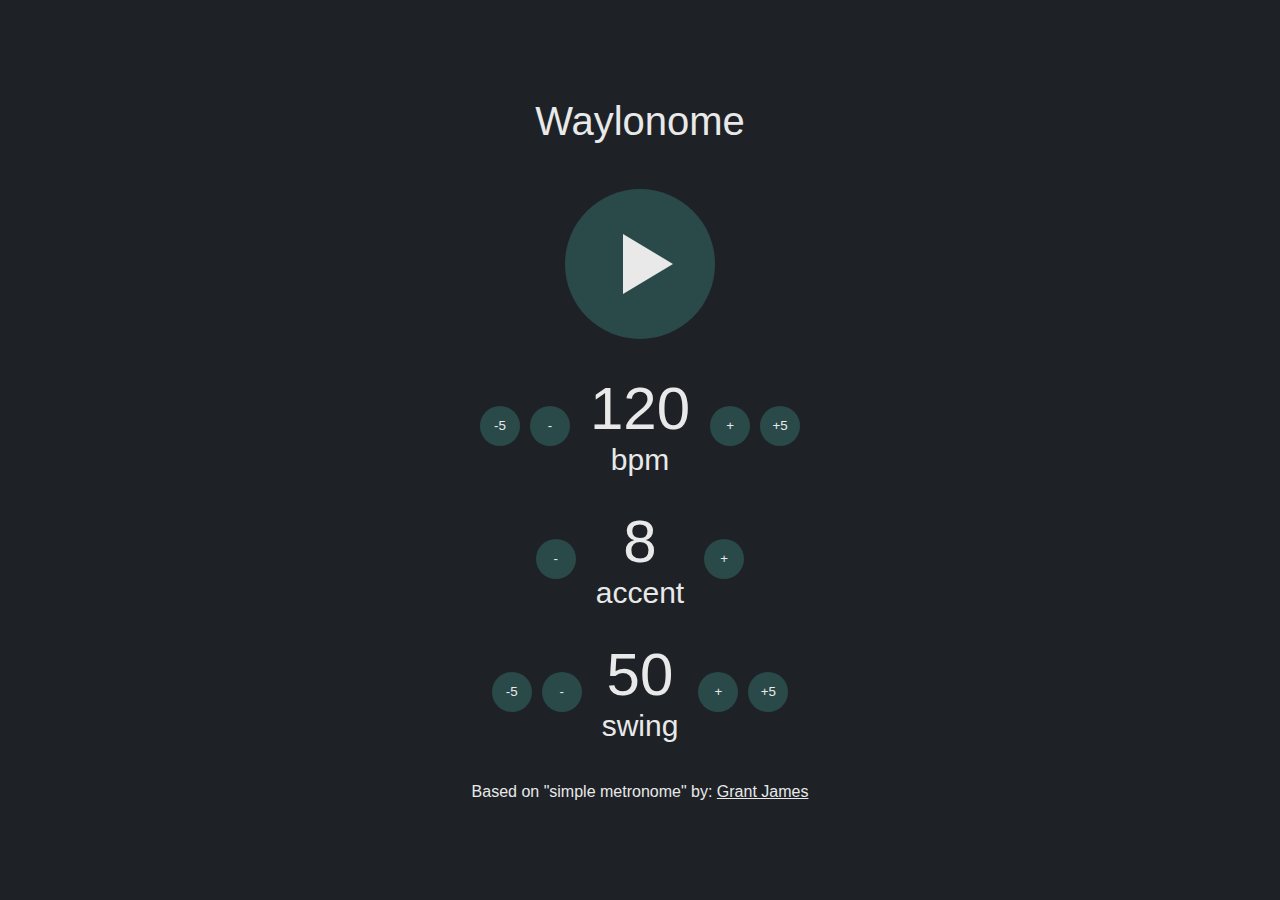
==== index.html @ cc4d43d1 "Add files via upload" ====
<!DOCTYPE html>
<html lang="en">
<head>
    <meta charset="UTF-8">
    <meta name="viewport" content="width=device-width, initial-scale=1.0">
    <title>Waylonome</title>
    <link rel="stylesheet" href="style.css">
</head>
<body>
    <div class="title">Waylonome</div>
    <button id="play-button" class="">
        <div id="play-pause-icon" class="play"></div>
    </button>

    <!-- TEMPO CONTROLS -->

    <div class="tempo-controls">
        <button class="tempo-change" data-change="-5">-5</button>
        <button class="tempo-change" data-change="-1">-</button>

        <div class="tempo-container">
            <div id="tempo">120</div>
            <div class="bpm">bpm</div>
        </div>

        <button class="tempo-change" data-change="+1">+</button>
        <button class="tempo-change" data-change="+5">+5</button>
    </div>

    <!--TIME SIG-->

        <div class="accent-controls">
        <button class="accent-change" data-change="-1">-</button>
        <div class="tempo-container">
            <div id="accent">4</div>
            <div class="bpm">accent</div>
        </div>
        <button class="accent-change" data-change="+1">+</button>
  
    </div>


    <!--SWING-->

            <div class="swing-controls">
        <button class="swing-change" data-change="-5">-5</button>
        <button class="swing-change" data-change="-1">-</button>

        <div class="tempo-container">
            <div id="swing">50</div>
            <div class="bpm">swing</div>
        </div>

        <button class="swing-change" data-change="+1">+</button>
        <button class="swing-change" data-change="+5">+5</button>
    </div>



    

    <div class="created-by">
        Based on "simple metronome" by: <a href="https://grantjam.es" target="_blank">Grant James</a>
    </div>

    <script src="metronome.js"></script>
    <script src="app.js"></script>
</body>
</html>
---- style.css ----
* {
    margin: 0; padding: 0;
}

html {
    height: 100%;
}

body {
    background-color: #1e2227;
    display: flex;
    align-items: center;
    justify-content: center;
    flex-flow: column;

    height: 100%;

    font-family: Arial, sans-serif;
    color: #e9e9e9;
}

#play-button {
    width: 150px;
    height: 150px;

    display: flex;
    align-items: center;
    justify-content: center;
    flex-flow: column;
}

.title {
    margin-bottom: 40px;
    font-size: 40px;
    text-align: center;
}

#tempo {
    font-size: 60px;
}


#accent {
    font-size: 60px;
    text-align: center;
}

#swing {
    font-size: 60px;
    text-align: center;
}


.bpm {
    font-size: 30px;
    text-align: center;
}

.tempo-controls {
    margin-top: 30px;

    display: flex;
    align-items: center;
    justify-content: center;
    flex-flow: row;
}

.accent-controls {
    margin-top: 30px;

    display: flex;
    align-items: center;
    justify-content: center;
    flex-flow: row;
}

.swing-controls {
    margin-top: 30px;

    display: flex;
    align-items: center;
    justify-content: center;
    flex-flow: row;
}
.tempo-container {
    margin: 0 15px;
}

button {
    padding: 6px;
    border: none;
    border-radius: 100%;
    width: 40px;
    height: 40px;
    margin: 5px;
    background-color: #2a4949;
    color: #e9e9e9;
    cursor: pointer;
}

button:focus {
    outline: none;
}

.created-by {
    margin-top: 40px;
}

a {
    color: #e9e9e9;
}

a:hover {
    color: #356161;
}

.play {
    width: 0;
    height: 0;
    border-top: 30px solid transparent;
    border-bottom: 30px solid transparent;
    border-left: 50px solid #e9e9e9;
    margin-left: 15px;
}

.pause {
    width: 15px;
    height: 60px;
    border: none;
    border-left: 15px solid #e9e9e9;
    border-right: 15px solid #e9e9e9;
}
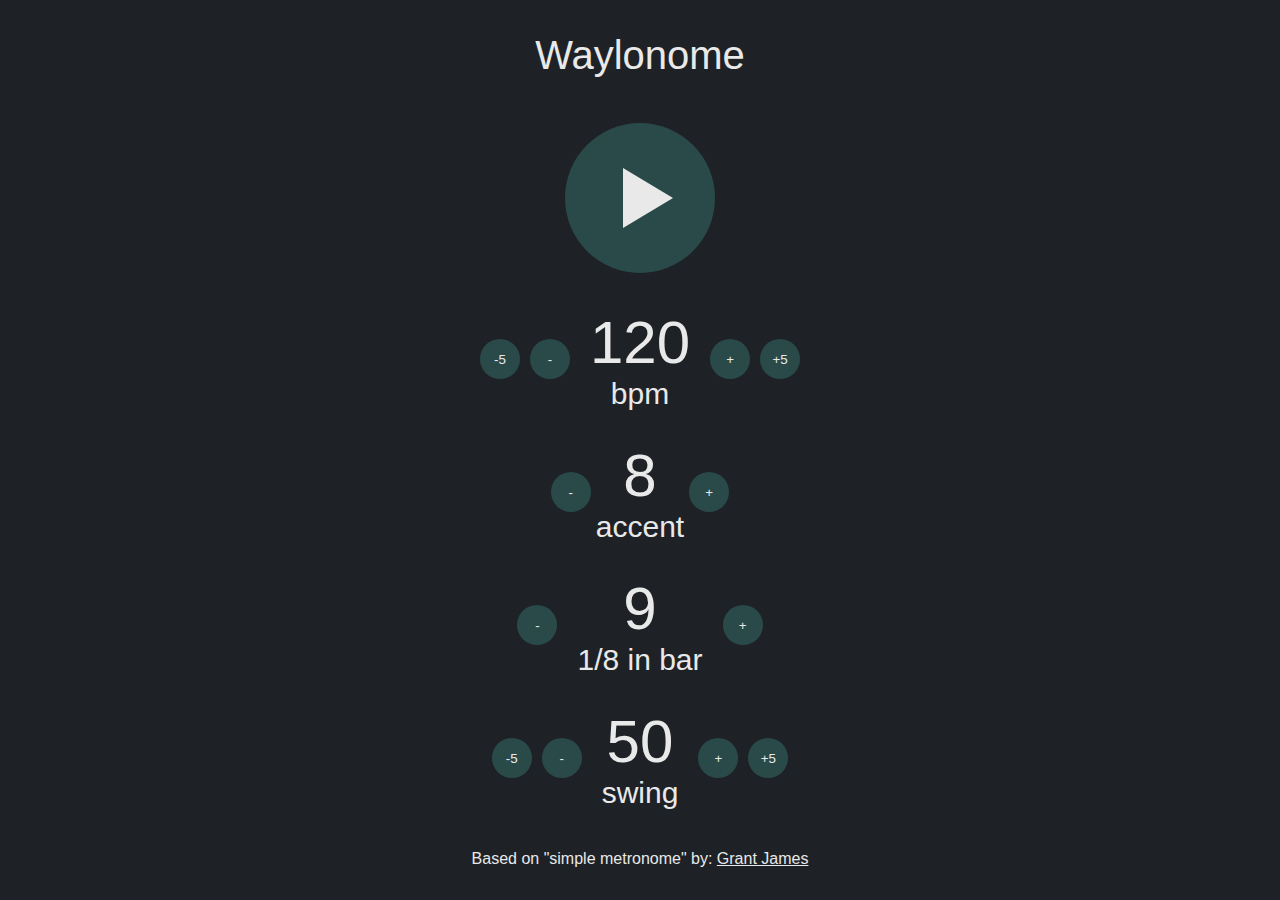
==== commit 59dc95a7: "added bar length" ====
--- a/index.html
+++ b/index.html
@@ -31,11 +31,23 @@
 
         <div class="accent-controls">
         <button class="accent-change" data-change="-1">-</button>
-        <div class="tempo-container">
+        <div class="bar-container">
             <div id="accent">4</div>
             <div class="bpm">accent</div>
         </div>
         <button class="accent-change" data-change="+1">+</button>
+  
+    </div>
+
+        <!--TIME SIG-->
+
+        <div class="bar-controls">
+        <button class="bar-change" data-change="-1">-</button>
+        <div class="tempo-container">
+            <div id="bar">4</div>
+            <div class="bpm">1/8 in bar</div>
+        </div>
+        <button class="bar-change" data-change="+1">+</button>
   
     </div>
 
--- a/style.css
+++ b/style.css
@@ -50,6 +50,11 @@
     text-align: center;
 }
 
+#bar {
+    font-size: 60px;
+    text-align: center;
+} 
+
 
 .bpm {
     font-size: 30px;
@@ -82,6 +87,17 @@
     justify-content: center;
     flex-flow: row;
 }
+
+.bar-controls {
+    margin-top: 30px;
+
+    display: flex;
+    align-items: center;
+    justify-content: center;
+    flex-flow: row;
+}
+
+
 .tempo-container {
     margin: 0 15px;
 }
